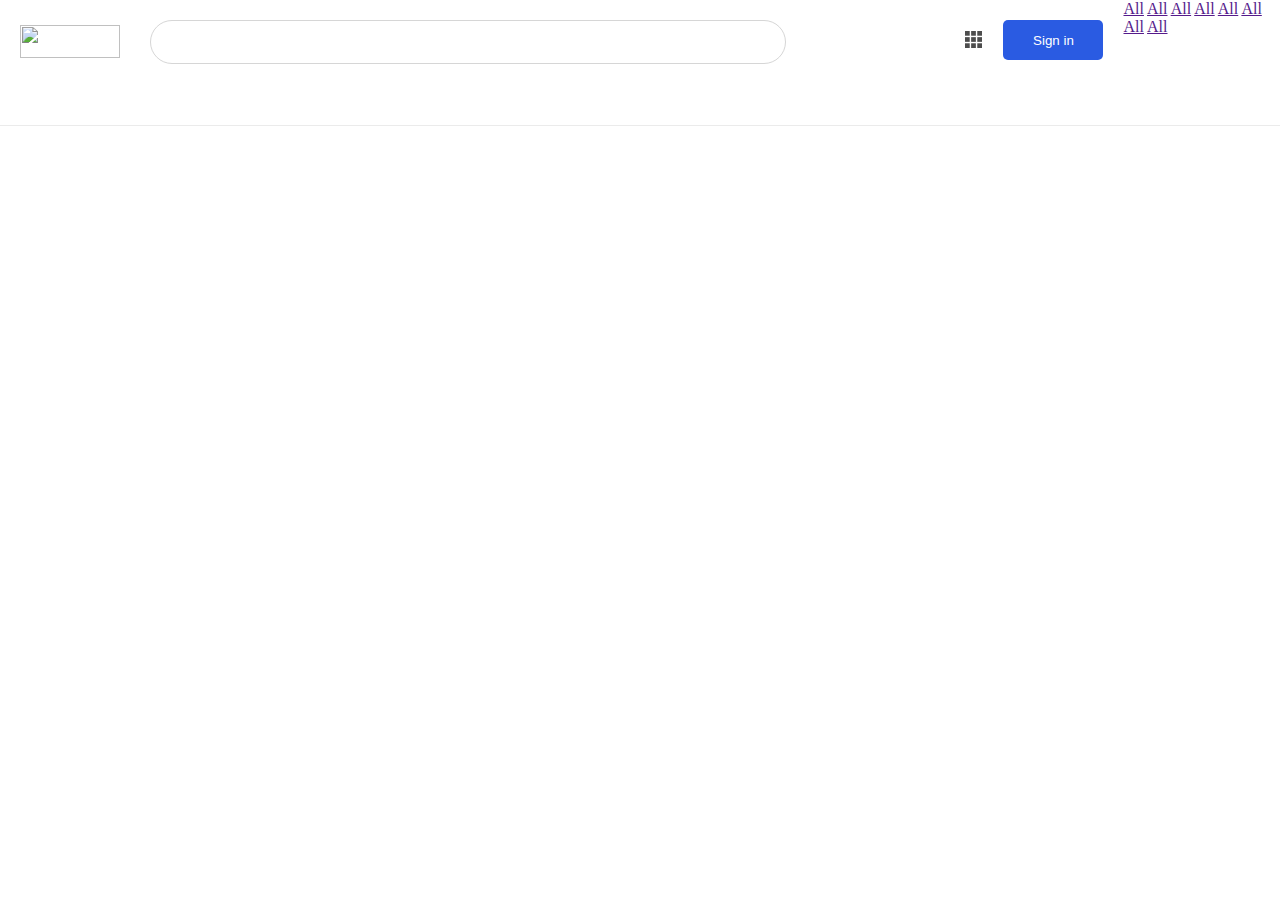
==== google-search/index.html @ ba615e25 "Added Google Search page clone directory and more styling" ====
<!DOCTYPE html>
<html lang="en">
<head>
    <meta charset="UTF-8">
    <meta name="viewport" content="width=device-width, initial-scale=1.0">
    <meta http-equiv="X-UA-Compatible" content="ie=edge">
    <title>Google Search</title>
    <link rel="stylesheet" type="text/css" href="style.css">
</head>
<body>
    <nav>
        <div class="nav-left">
            <img class="google-logo" src="https://www.google.com/images/branding/googlelogo/1x/googlelogo_color_272x92dp.png">
            <form>
                <input class="google-search" type="text" value="">
            </form>
        </div>
        <div class="nav-right">
            <button class="google-menu">
                <img src="../img/menu.svg" width="17px" height="17px">
            </button>
            <button class="sign-in">Sign in</button>
        </div>
        <div class="second-menu">
            <a href="">All</a>
            <a href="">All</a>
            <a href="">All</a>
            <a href="">All</a>
            <a href="">All</a>
            <a href="">All</a>
            <a href="">All</a>
            <a href="">All</a>
        </div>
    </nav>
</body>
</html>
---- google-search/style.css ----
body {
    margin: 0;
    background-color: white;
}

nav {
    width: 100%;
    height: 125px;
    border-bottom: solid .5px rgb(235, 235, 235);
    display: flex;
}

.nav-left {
    display: flex;
    width: 800px;
}

.google-logo {
    width: 100px;
    height: 33px;
    margin: 25px 0px 0px 20px;
}

.google-search {
    border: solid .5px rgb(214, 214, 214);
    width: 630px;
    height: 40px;
    border-radius: 25px;
    margin: 20px 0px 30px 30px;
}

.nav-right {
    justify-content: right;
    display: flex;
    width: 400px;
    height: 40px;
}

.google-menu {
    border: none;
    margin: 20px 15px 0px 0px;
    background-color: transparent;
    line-height: 45px;
}

.sign-in {
    color: white;
    width: 100px;
    height: 40px;
    border-radius: 5px;
    border: none;
    margin: 20px 20px 0px 0px;
    background-color: rgb(42, 91, 226);
}

.second-menu {
    justify-content: left;
    bottom: 0;
}
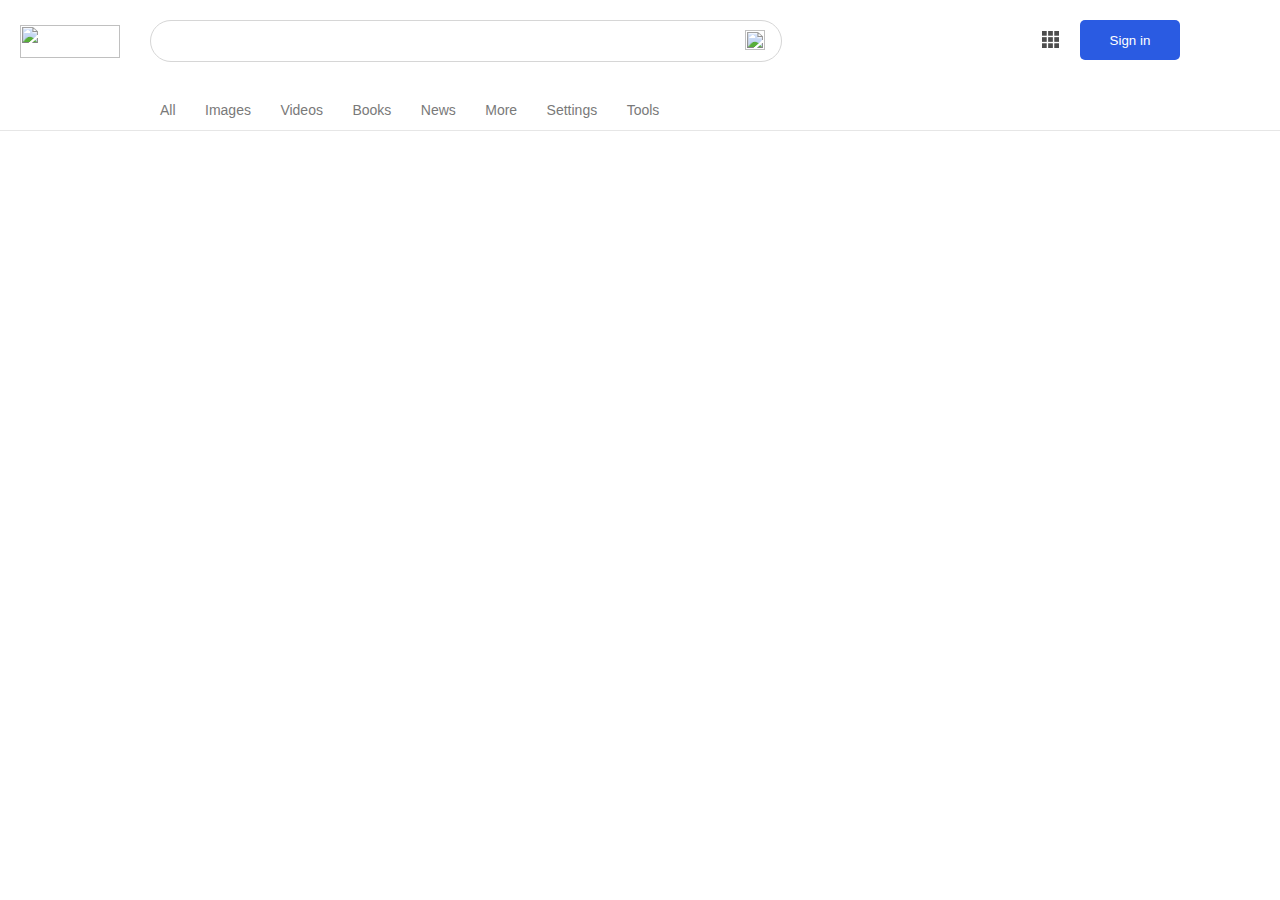
==== commit f9edbb9c: "Added more styling to google-search nav" ====
--- a/google-search/index.html
+++ b/google-search/index.html
@@ -12,6 +12,7 @@
         <div class="nav-left">
             <img class="google-logo" src="https://www.google.com/images/branding/googlelogo/1x/googlelogo_color_272x92dp.png">
             <form>
+                <img class="magnify" src="https://cdn.pixabay.com/photo/2017/01/13/01/22/magnifying-glass-1976105_960_720.png">
                 <input class="google-search" type="text" value="">
             </form>
         </div>
@@ -21,16 +22,16 @@
             </button>
             <button class="sign-in">Sign in</button>
         </div>
-        <div class="second-menu">
-            <a href="">All</a>
-            <a href="">All</a>
-            <a href="">All</a>
-            <a href="">All</a>
-            <a href="">All</a>
-            <a href="">All</a>
-            <a href="">All</a>
-            <a href="">All</a>
-        </div>
     </nav>
+    <div class="second-menu">
+        <a href="">All</a>
+        <a href="">Images</a>
+        <a href="">Videos</a>
+        <a href="">Books</a>
+        <a href="">News</a>
+        <a href="">More</a>
+        <a href="">Settings</a>
+        <a href="">Tools</a>
+    </div>
 </body>
 </html>--- a/google-search/style.css
+++ b/google-search/style.css
@@ -1,12 +1,12 @@
 body {
     margin: 0;
     background-color: white;
+    font-family: 'Lucida Sans', 'Lucida Sans Regular', 'Lucida Grande', 'Lucida Sans Unicode', Geneva, Verdana, sans-serif;
 }
 
 nav {
     width: 100%;
-    height: 125px;
-    border-bottom: solid .5px rgb(235, 235, 235);
+    height: 80px;
     display: flex;
 }
 
@@ -23,17 +23,33 @@
 
 .google-search {
     border: solid .5px rgb(214, 214, 214);
-    width: 630px;
+    width: 565px;
     height: 40px;
     border-radius: 25px;
     margin: 20px 0px 30px 30px;
+    padding: 0px 45px 0px 20px;
+}
+
+.google-search:focus {
+    box-shadow: 0px 0px 5px #d6d6d6;
+}
+
+.google-search:hover {
+    box-shadow: 0px 0px 5px #d6d6d6;
+}
+
+.magnify {
+    width: 20px;
+    height: 20px;
+    position: absolute;
+    margin: 30px 0px 0px 625px;
 }
 
 .nav-right {
-    justify-content: right;
     display: flex;
     width: 400px;
     height: 40px;
+    justify-content: right;
 }
 
 .google-menu {
@@ -54,6 +70,19 @@
 }
 
 .second-menu {
-    justify-content: left;
-    bottom: 0;
+    height: 50px;
+    padding-left: 160px;
+    border-bottom: .5px solid rgb(230, 230, 230);
+}
+
+.second-menu a {
+    line-height: 60px;
+    font-size: 14px;
+    text-decoration: none;
+    color: rgb(121, 121, 121);
+    padding-right: 25px;
+}
+
+.second-menu a:active {
+    border-bottom: 3px solid blueviolet;
 }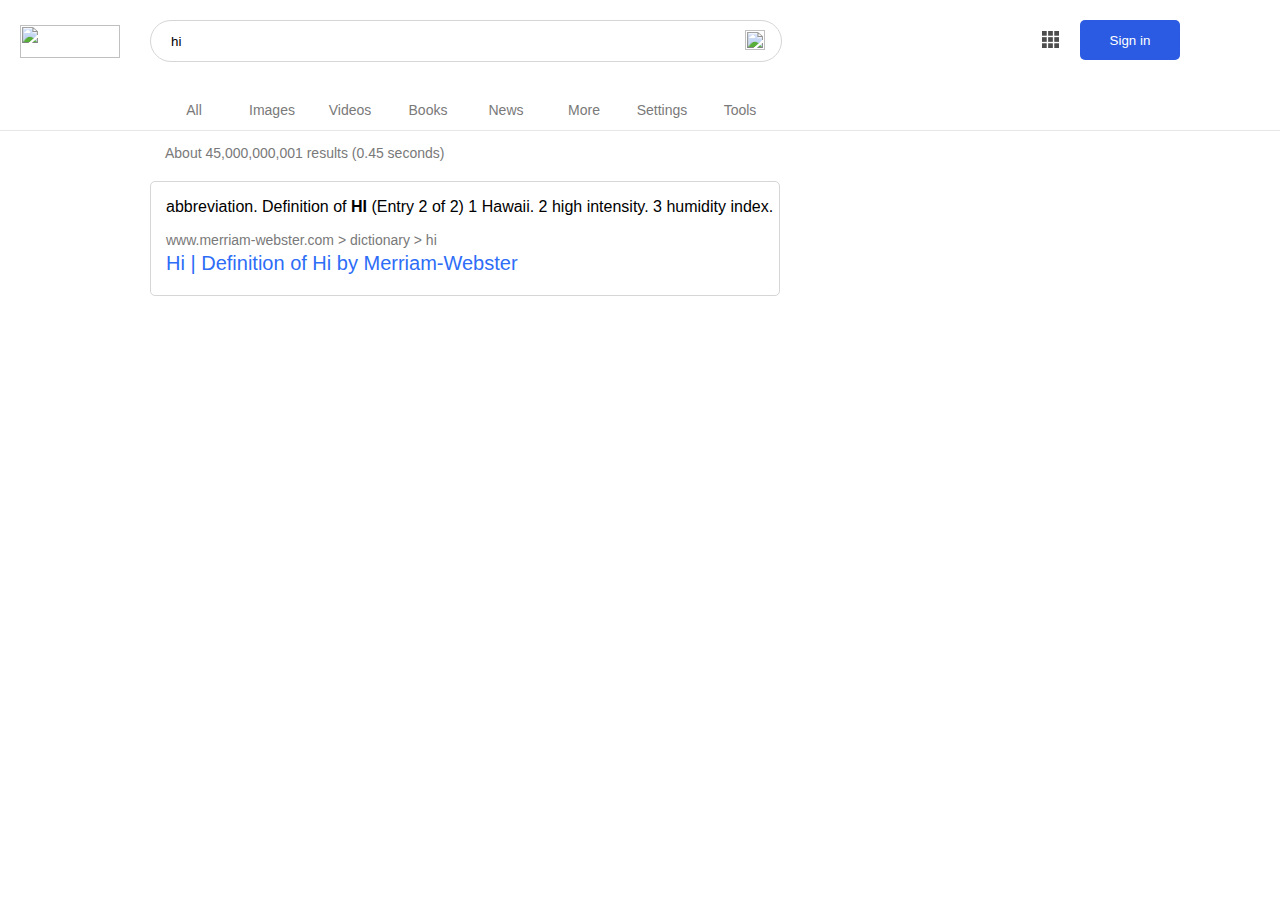
==== commit 0ca8f321: "Added search results and styling" ====
--- a/google-search/index.html
+++ b/google-search/index.html
@@ -13,7 +13,7 @@
             <img class="google-logo" src="https://www.google.com/images/branding/googlelogo/1x/googlelogo_color_272x92dp.png">
             <form>
                 <img class="magnify" src="https://cdn.pixabay.com/photo/2017/01/13/01/22/magnifying-glass-1976105_960_720.png">
-                <input class="google-search" type="text" value="">
+                <input class="google-search" type="text" value="hi">
             </form>
         </div>
         <div class="nav-right">
@@ -24,14 +24,44 @@
         </div>
     </nav>
     <div class="second-menu">
-        <a href="">All</a>
-        <a href="">Images</a>
-        <a href="">Videos</a>
-        <a href="">Books</a>
-        <a href="">News</a>
-        <a href="">More</a>
-        <a href="">Settings</a>
-        <a href="">Tools</a>
+        <div class="second-links">
+            <a href="">All</a>
+        </div>
+        <div class="second-links">
+            <a href="">Images</a>
+        </div>
+        <div class="second-links">
+            <a href="">Videos</a>
+        </div>
+        <div class="second-links">
+            <a href="">Books</a>
+        </div>
+        <div class="second-links">
+            <a href="">News</a>
+        </div>
+        <div class="second-links">
+            <a href="">More</a>
+        </div>
+        <div class="second-links">
+            <a href="">Settings</a>
+        </div>
+        <div class="second-links">
+            <a href="">Tools</a>
+        </div>
+    </div>
+    <div class="search-results-number">
+        <p>About 45,000,000,001 results (0.45 seconds)</p>
+    </div>
+    <div class="search-results">
+        <div class="search-result-1">
+            <p>
+                abbreviation. Definition of <strong>HI</strong> (Entry 2 of 2) 1 Hawaii. 2 high intensity. 3 humidity index.
+            </p>
+            <a href="https://www.google.com/url?sa=t&rct=j&q=&esrc=s&source=web&cd=2&cad=rja&uact=8&ved=2ahUKEwiw493SqrXnAhU8HjQIHXouDHwQFjABegQIDBAE&url=https%3A%2F%2Fwww.merriam-webster.com%2Fdictionary%2Fhi&usg=AOvVaw0nS4zflNtPb00Dvjlbkgga">
+                <p class="p1">www.merriam-webster.com > dictionary > hi</p>
+                <p class="p2">Hi | Definition of Hi by Merriam-Webster</p>
+            </a>
+        </div>
     </div>
 </body>
 </html>--- a/google-search/style.css
+++ b/google-search/style.css
@@ -70,19 +70,75 @@
 }
 
 .second-menu {
+    display: flex;
     height: 50px;
-    padding-left: 160px;
+    padding-left: 155px;
     border-bottom: .5px solid rgb(230, 230, 230);
 }
 
+.second-links {
+    height: 46px;
+    width: 78px;
+    text-align: center;
+}
+
+.second-links:active {
+    border-bottom: 4px solid rgb(45, 109, 247);
+}
+
 .second-menu a {
+    height: 100px;
     line-height: 60px;
     font-size: 14px;
     text-decoration: none;
     color: rgb(121, 121, 121);
-    padding-right: 25px;
 }
 
-.second-menu a:active {
-    border-bottom: 3px solid blueviolet;
+.second-links a:hover {
+    color: rgb(81, 127, 255);
+}
+
+.search-results-number p {
+    padding-left: 165px;
+    font-size: 14px;
+    color: rgb(121, 121, 121);
+}
+
+.search-results {
+    padding-left: 150px;
+    width: 630px;
+    margin-top: 20px;
+}
+
+.search-results .search-result-1 {
+    border: .5px solid rgb(214, 214, 214);
+    border-radius: 5px;
+}
+
+.search-results .search-result-1 p {
+    padding-left: 15px;
+}
+
+.search-results .search-result-1 a {
+    text-decoration: none;
+    font-size: 14px;
+    color: rgb(121, 121, 121);
+}
+
+.search-results .search-result-1 a .p1 {
+    text-decoration: none;
+    font-size: 14px;
+    color: rgb(121, 121, 121);
+}
+
+.search-results .search-result-1 a .p2 {
+    text-decoration: none;
+    font-size: 20px;
+    margin-top: -10px;
+    color: rgb(45, 109, 247);
+}
+
+.search-results .search-result-1 a .p2:hover {
+    text-decoration: underline;
+    color: purple;
 }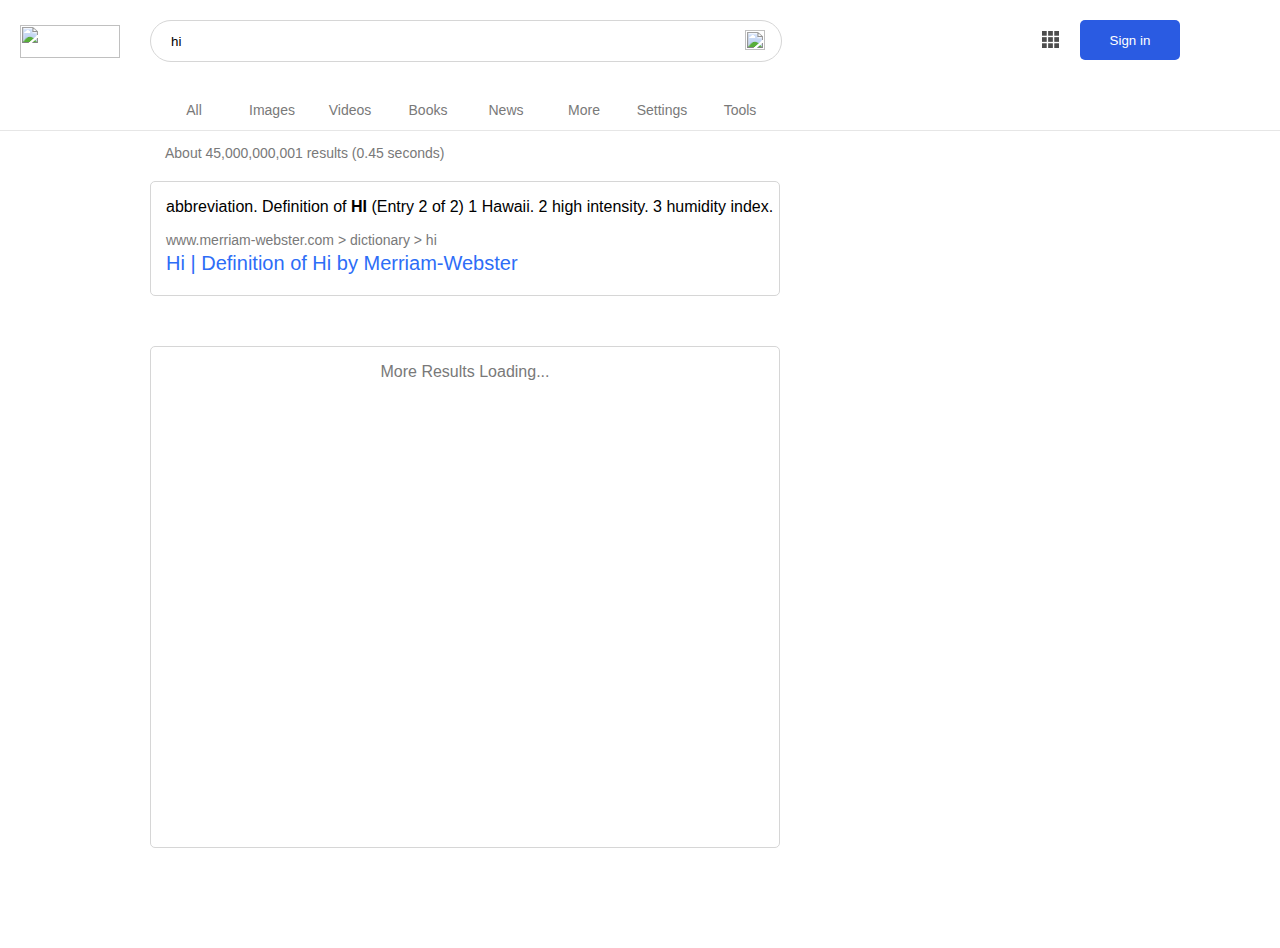
==== commit 29c40a2b: "Added loading results with styling" ====
--- a/google-search/index.html
+++ b/google-search/index.html
@@ -62,6 +62,9 @@
                 <p class="p2">Hi | Definition of Hi by Merriam-Webster</p>
             </a>
         </div>
+        <div class="search-result-2">
+            <p>More Results Loading...</p>
+        </div>
     </div>
 </body>
 </html>--- a/google-search/style.css
+++ b/google-search/style.css
@@ -141,4 +141,13 @@
 .search-results .search-result-1 a .p2:hover {
     text-decoration: underline;
     color: purple;
+}
+
+.search-results .search-result-2 {
+    border: .5px solid rgb(214, 214, 214);
+    border-radius: 5px;
+    height: 500px;
+    margin: 50px 0px 100px 0px;
+    text-align: center;
+    color: rgb(121, 121, 121);
 }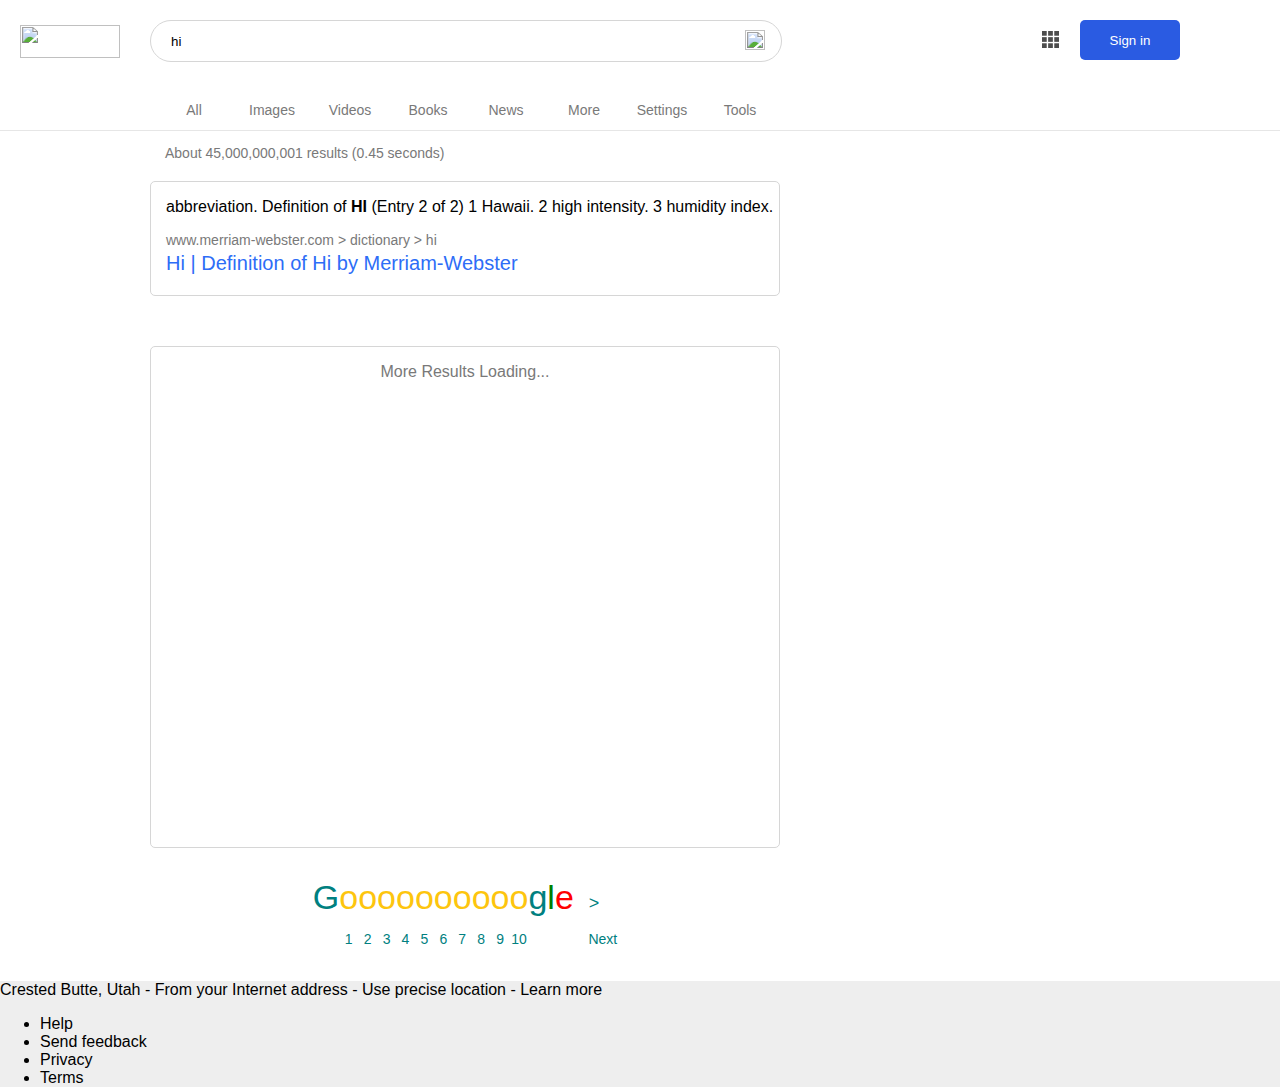
==== commit fcac8cfa: "Added Gooooogle nav and footer with styling" ====
--- a/google-search/index.html
+++ b/google-search/index.html
@@ -65,6 +65,62 @@
         <div class="search-result-2">
             <p>More Results Loading...</p>
         </div>
+        <div class="google-page">
+            <a href="index.html" class="G">G</a>
+            <a href="" class="ooo o1" active>
+                o
+                <p class="num">1</p>
+            </a>
+            <a href="" class="ooo o2">
+                o
+                <p class="num">2</p>
+            </a>
+            <a href="" class="ooo o3">
+                o
+                <p class="num">3</p>
+            </a>
+            <a href="" class="ooo o4">
+                o
+                <p class="num">4</p>
+            </a>
+            <a href="" class="ooo o5">
+                o
+                <p class="num">5</p>
+            </a>
+            <a href="" class="ooo o6">
+                o
+                <p class="num">6</p>
+            </a>
+            <a href="" class="ooo o7">
+                o
+                <p class="num">7</p>
+            </a>
+            <a href="" class="ooo o8">
+                o
+                <p class="num">8</p>
+            </a>
+            <a href="" class="ooo o9">
+                o
+                <p class="num">9</p>
+            </a>
+            <a href="" class="ooo o10">
+                o
+                <p class="num">10</p>
+            </a>
+            <a href="index.html" class="gle">
+                <span class="g">g</span><span class="l">l</span><span class="e">e</span><span class="arrow">></span>
+                <p class="next">Next</p>
+            </a>
+        </div>
     </div>
+    <footer>
+        <p><span>Crested Butte, Utah</span> - From your Internet address - Use precise location - Learn more</p>
+        <ul>
+            <li>Help</li>
+            <li>Send feedback</li>
+            <li>Privacy</li>
+            <li>Terms</li>
+        </ul>
+    </footer>
 </body>
 </html>--- a/google-search/style.css
+++ b/google-search/style.css
@@ -147,7 +147,76 @@
     border: .5px solid rgb(214, 214, 214);
     border-radius: 5px;
     height: 500px;
-    margin: 50px 0px 100px 0px;
+    margin: 50px 0px 30px 0px;
     text-align: center;
     color: rgb(121, 121, 121);
+}
+
+.google-page {
+    display: flex;
+    font-size: 34px;
+    justify-content: center;
+    margin-bottom: 20px;
+}
+
+.G {
+    text-decoration: none;
+    color: teal;
+}
+
+.google-page .num {
+    font-size: 14px;
+    text-decoration: none;
+    color: teal;
+}
+
+.google-page num:hover {
+    text-decoration: underline;
+}
+
+.ooo {
+    text-align: center;
+    text-decoration: none;
+    color: rgb(253, 197, 14);
+}
+
+.ooo:hover {
+    color: red;
+}
+
+.ooo:active {
+    color: red;
+}
+
+.gle {
+    text-decoration: none;
+}
+
+.gle .g {
+    color: teal;
+}
+
+.gle .l {
+    color: green;
+}
+
+.gle .e {
+    color: red;
+}
+
+.gle .arrow {
+    color: teal;
+    font-size: 18px;
+    margin-left: 15px;
+}
+
+.gle .next {
+    color: teal;
+    font-size: 14px;
+    margin-left: 60px;
+}
+
+footer {
+    background-color: rgb(238, 238, 238);
+    margin-bottom: -20px;
 }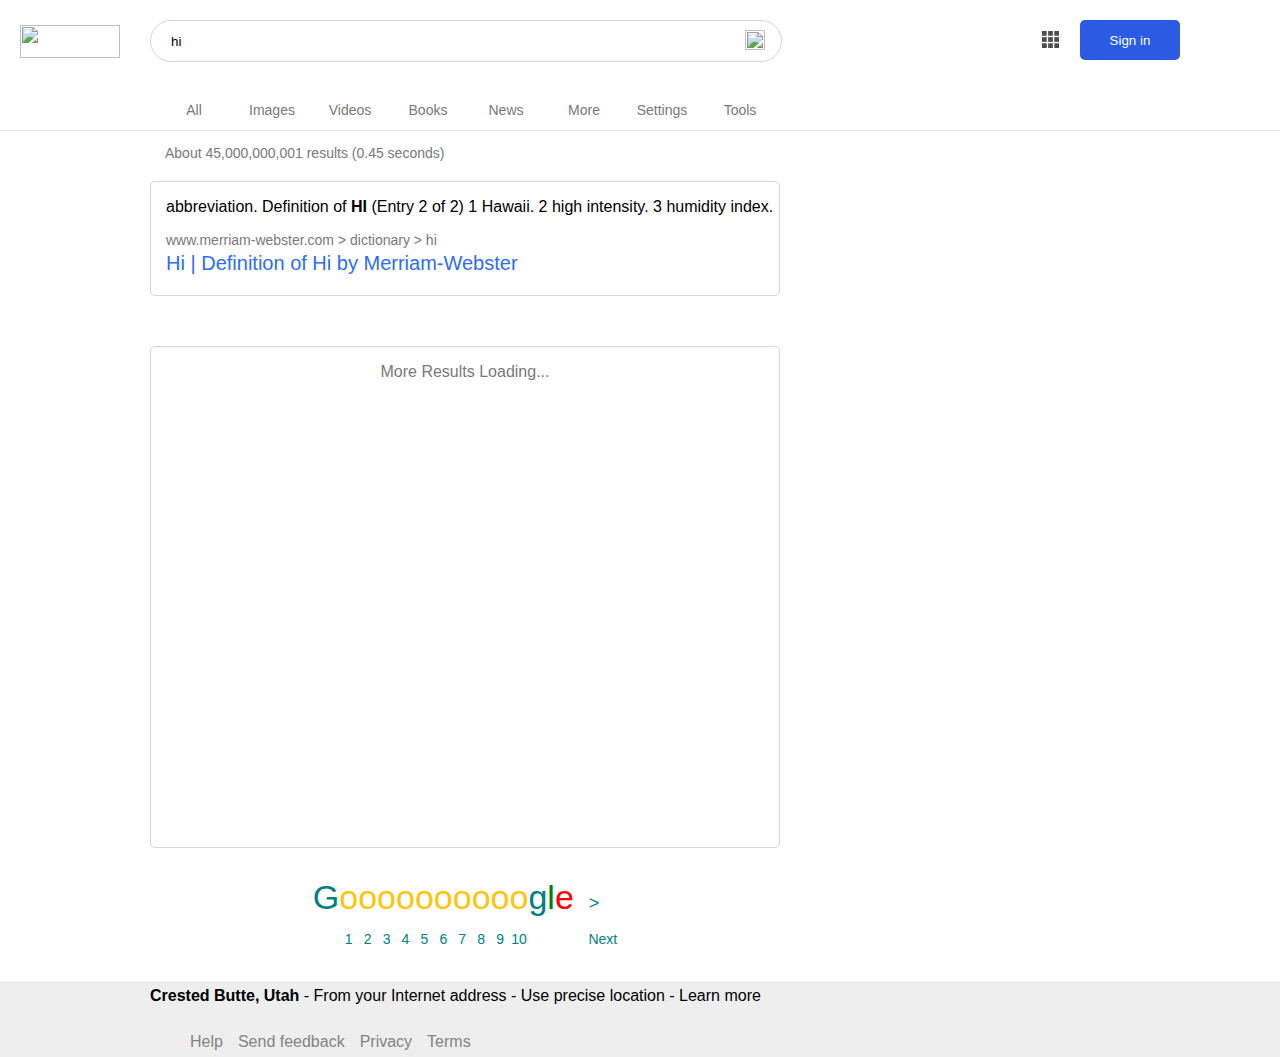
==== commit 3a2836da: "Added some recommended styles for google search page" ====
--- a/google-search/index.html
+++ b/google-search/index.html
@@ -5,6 +5,7 @@
     <meta name="viewport" content="width=device-width, initial-scale=1.0">
     <meta http-equiv="X-UA-Compatible" content="ie=edge">
     <title>Google Search</title>
+    <link rel='icon' href='http://aksteineye.com/wp-content/uploads/2015/08/new-google-favicon-logo.png' type='image/x-icon'/ >
     <link rel="stylesheet" type="text/css" href="style.css">
 </head>
 <body>
@@ -67,7 +68,7 @@
         </div>
         <div class="google-page">
             <a href="index.html" class="G">G</a>
-            <a href="" class="ooo o1" active>
+            <a href="" class="ooo o1">
                 o
                 <p class="num">1</p>
             </a>
@@ -107,20 +108,22 @@
                 o
                 <p class="num">10</p>
             </a>
-            <a href="index.html" class="gle">
+            <a href="index.html" class="gle" title="next">
                 <span class="g">g</span><span class="l">l</span><span class="e">e</span><span class="arrow">></span>
                 <p class="next">Next</p>
             </a>
         </div>
     </div>
     <footer>
-        <p><span>Crested Butte, Utah</span> - From your Internet address - Use precise location - Learn more</p>
-        <ul>
-            <li>Help</li>
-            <li>Send feedback</li>
-            <li>Privacy</li>
-            <li>Terms</li>
-        </ul>
+        <div class="footer-items">
+            <p><span><strong>Crested Butte, Utah</strong></span> - From your Internet address - Use precise location - Learn more</p>
+            <ul>
+                <li><a href="">Help</a></li>
+                <li><a href="">Send feedback</a></li>
+                <li><a href="">Privacy</a></li>
+                <li><a href="">Terms</a></li>
+            </ul>
+        </div>
     </footer>
 </body>
 </html>--- a/google-search/style.css
+++ b/google-search/style.css
@@ -170,7 +170,7 @@
     color: teal;
 }
 
-.google-page num:hover {
+.google-page .num:hover {
     text-decoration: underline;
 }
 
@@ -219,4 +219,25 @@
 footer {
     background-color: rgb(238, 238, 238);
     margin-bottom: -20px;
+}
+
+.footer-items {
+    padding-left: 150px;
+    width: 630px;
+    line-height: 30px;
+}
+
+.footer-items ul {
+    list-style-type: none;
+    display: flex;
+}
+
+.footer-items a {
+    margin: 0px 15px 10px 0px;
+    color: rgb(131, 131, 131);
+    text-decoration: none;
+}
+
+.footer-items a:hover {
+    color: rgb(61, 61, 61);
 }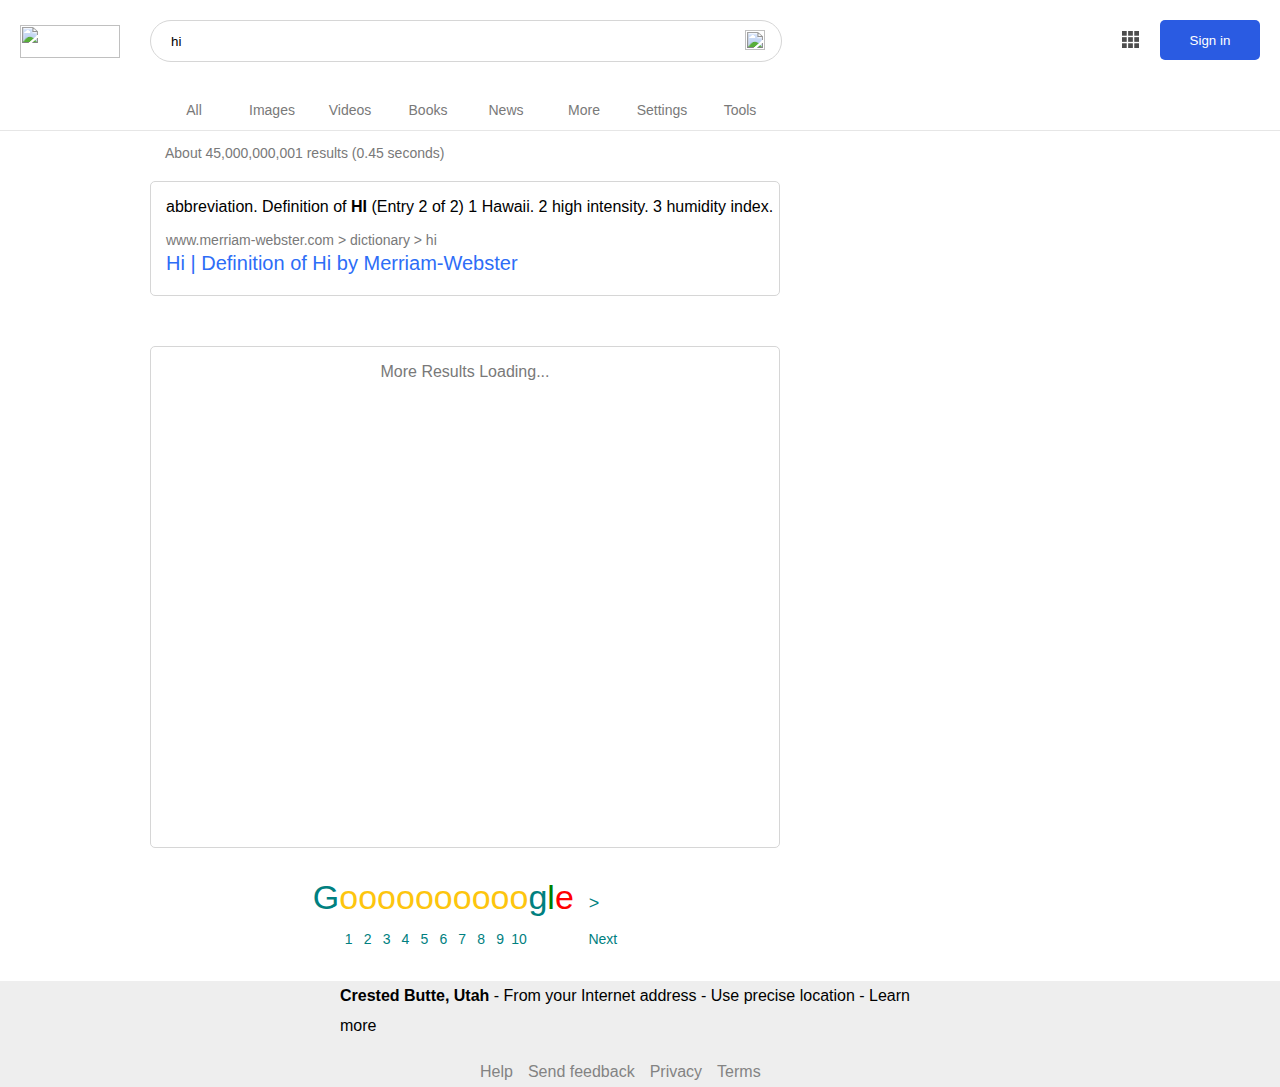
==== commit ef4db322: "Linked home and search and styled" ====
--- a/google-search/index.html
+++ b/google-search/index.html
@@ -11,7 +11,7 @@
 <body>
     <nav>
         <div class="nav-left">
-            <img class="google-logo" src="https://www.google.com/images/branding/googlelogo/1x/googlelogo_color_272x92dp.png">
+            <a href="../index.html"><img class="google-logo" src="https://www.google.com/images/branding/googlelogo/1x/googlelogo_color_272x92dp.png"></a>
             <form>
                 <img class="magnify" src="https://cdn.pixabay.com/photo/2017/01/13/01/22/magnifying-glass-1976105_960_720.png">
                 <input class="google-search" type="text" value="hi">
--- a/google-search/style.css
+++ b/google-search/style.css
@@ -47,7 +47,7 @@
 
 .nav-right {
     display: flex;
-    width: 400px;
+    width: 100%;
     height: 40px;
     justify-content: right;
 }
@@ -219,17 +219,19 @@
 footer {
     background-color: rgb(238, 238, 238);
     margin-bottom: -20px;
+    width: 100%;
 }
 
 .footer-items {
-    padding-left: 150px;
-    width: 630px;
+    width: 600px;
+    margin: 0 auto;
     line-height: 30px;
 }
 
 .footer-items ul {
     list-style-type: none;
     display: flex;
+    margin-left: 100px;
 }
 
 .footer-items a {
